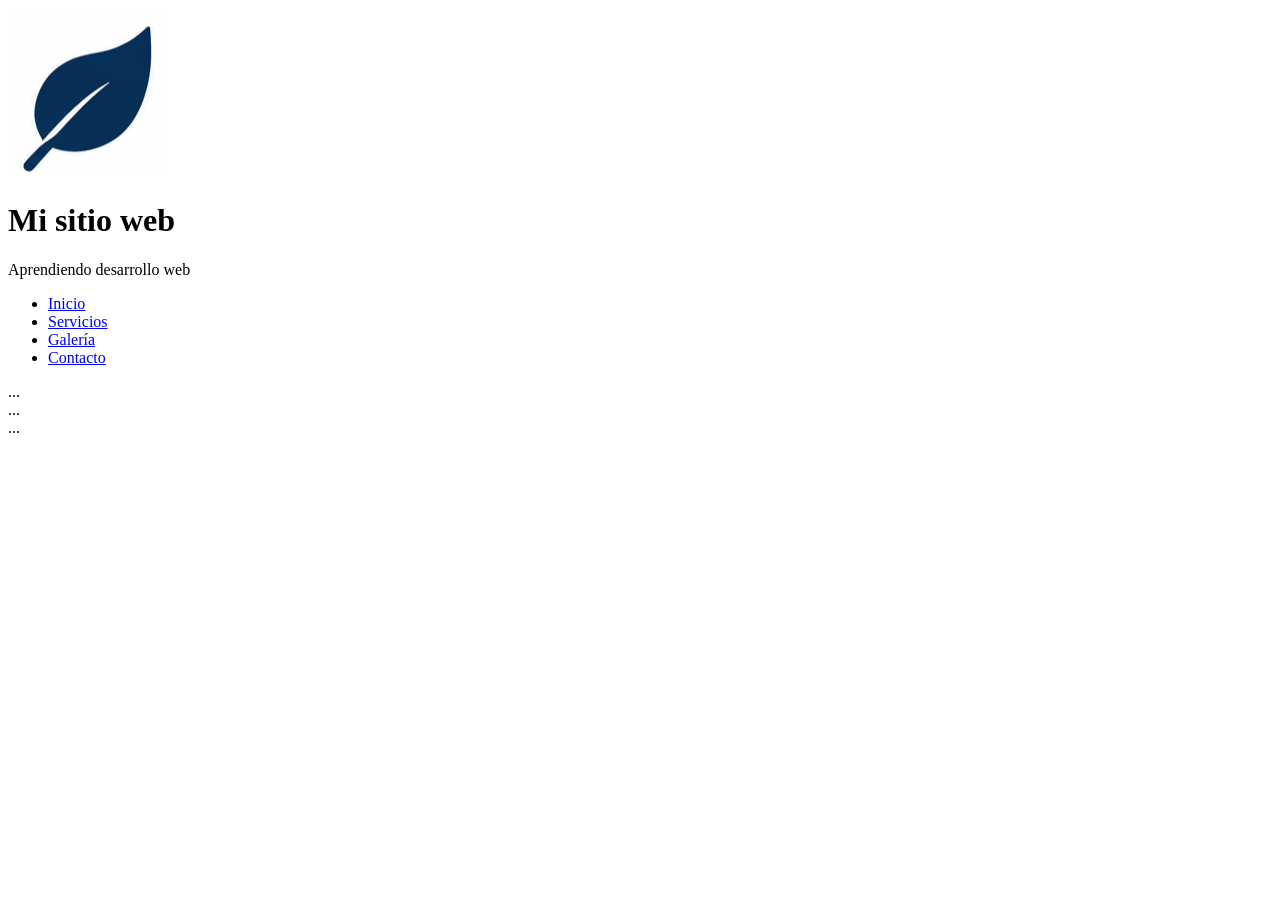
==== index.html @ b8b8349f "creacion ejercicio" ====
<!DOCTYPE html>
<html lang="es">
<head>
    <meta charset="UTF-8">
    <title>Mi sitio web</title>
</head>
<body>
    <header>
        <container>
        <img src="img/logo.png" alt="Logo">
        <h1>Mi sitio web</h1>
        <p>Aprendiendo desarrollo web</p>
        </container>
        
    </header>
    <nav>
        <ul>
            <li><a href="#">Inicio</a></li>
            <li><a href="#">Servicios</a></li>
            <li><a href="#">Galería</a></li>
            <li><a href="#">Contacto</a></li>
        </ul>
    </nav>
    <main>
        <section> ... </section>
    </main>
    <aside> ... </aside>    
    <footer> ... </footer>
</body>
</html>
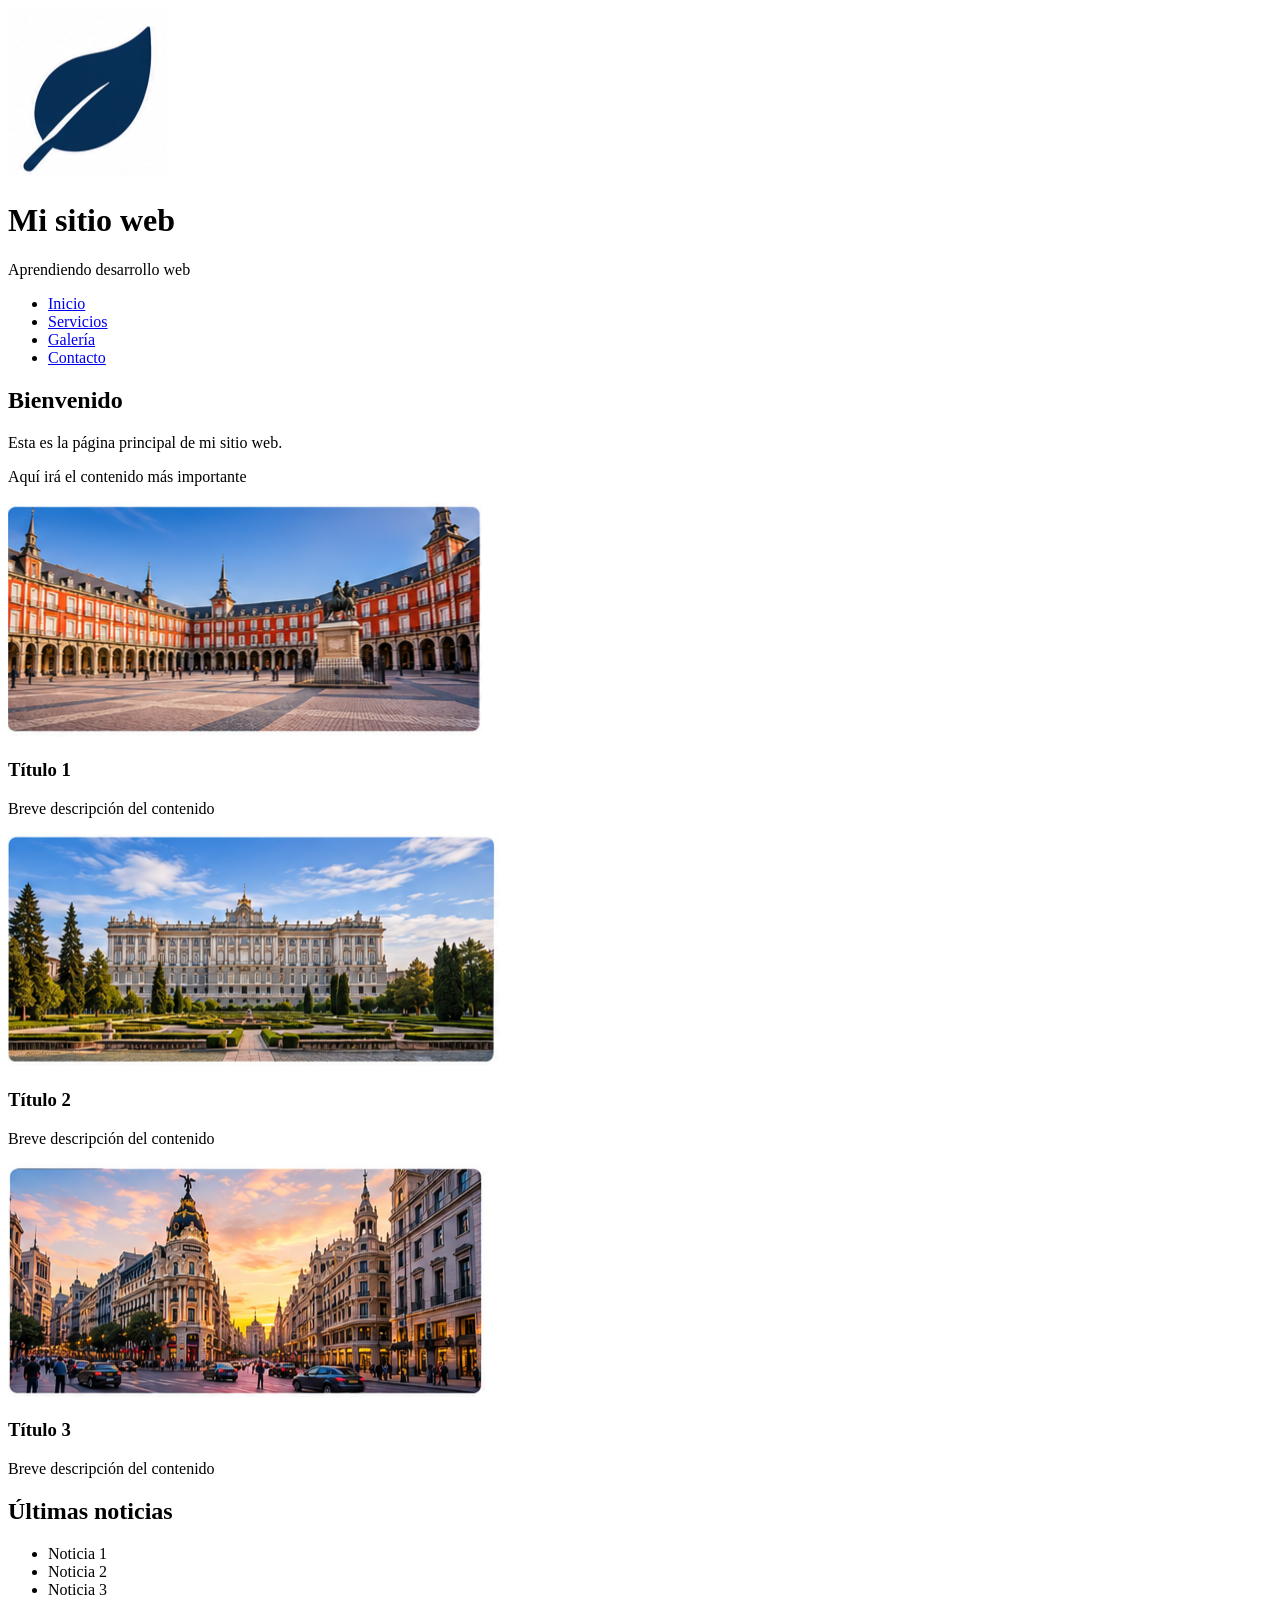
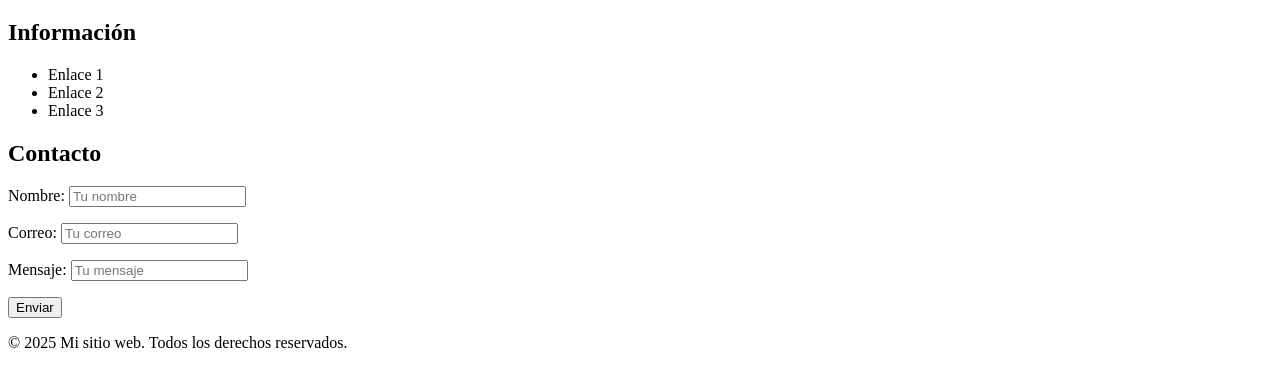
==== commit 866c1cf3: "Ejercicio 1.2" ====
--- a/index.html
+++ b/index.html
@@ -6,25 +6,85 @@
 </head>
 <body>
     <header>
-        <container>
+        
         <img src="img/logo.png" alt="Logo">
         <h1>Mi sitio web</h1>
         <p>Aprendiendo desarrollo web</p>
-        </container>
         
     </header>
     <nav>
         <ul>
-            <li><a href="#">Inicio</a></li>
-            <li><a href="#">Servicios</a></li>
-            <li><a href="#">Galería</a></li>
-            <li><a href="#">Contacto</a></li>
+            <li><a href="#inicio">Inicio</a></li>
+            <li><a href="#servicios">Servicios</a></li>
+            <li><a href="#galeria">Galería</a></li>
+            <li><a href="#contacto">Contacto</a></li>
         </ul>
     </nav>
     <main>
-        <section> ... </section>
+        <section> 
+            <h2>Bienvenido</h2>
+            <p>Esta es la página principal de mi sitio web.</p>
+            <p>Aquí irá el contenido más importante</p>
+
+            <div class="titulo">
+                <img src="img/tarjeta1.jpg" alt="Tarjeta 1">
+                <h3>Título 1</h3>
+                <p>Breve descripción del contenido</p>
+            </div>
+            <div class="titulo">
+                <img src="img/tarjeta2.jpg" alt="Tarjeta 2">
+                <h3>Título 2</h3>
+                <p>Breve descripción del contenido</p>
+            </div>
+            <div class="primer-titulo">
+                <img src="img/tarjeta3.jpg" alt="Tarjeta 3">
+                <h3>Título 3</h3>
+                <p>Breve descripción del contenido</p>
+            </div>
+        </section>
+        <section>
+            <h2>Últimas noticias</h2>
+            <ul>
+                <li>Noticia 1</li>
+                <li>Noticia 2</li>
+                <li>Noticia 3</li>
+            </ul>
+        </section>
+        
     </main>
-    <aside> ... </aside>    
-    <footer> ... </footer>
+    <aside>
+        <section>
+            <h2>Información</h2>
+            <ul>
+                <li>Enlace 1</li>
+                <li>Enlace 2</li>
+                <li>Enlace 3</li>
+            </ul>
+        </section> 
+        <section>
+            <h2>Contacto</h2>
+            <form action="formulario.php" method="POST">
+                <p>
+                    <label for="nombre">Nombre:</label>
+                    <input type="text" name="nombre" placeholder="Tu nombre" required>
+                </p>
+
+                <p>
+                    <label for="correo">Correo:</label>
+                    <input type="email" name="correo" placeholder="Tu correo" required>
+                </p>
+
+                <p>
+                    <label for="mensaje">Mensaje:</label>
+                    <input type="text" name="mensaje" placeholder="Tu mensaje" required>
+                </p>
+                <button type="submit">Enviar</button>
+
+            </form>
+        </section>
+    </aside>    
+    <footer> 
+        <p>&copy; 2025 Mi sitio web. Todos los derechos reservados.</p>
+    </footer>
 </body>
 </html>
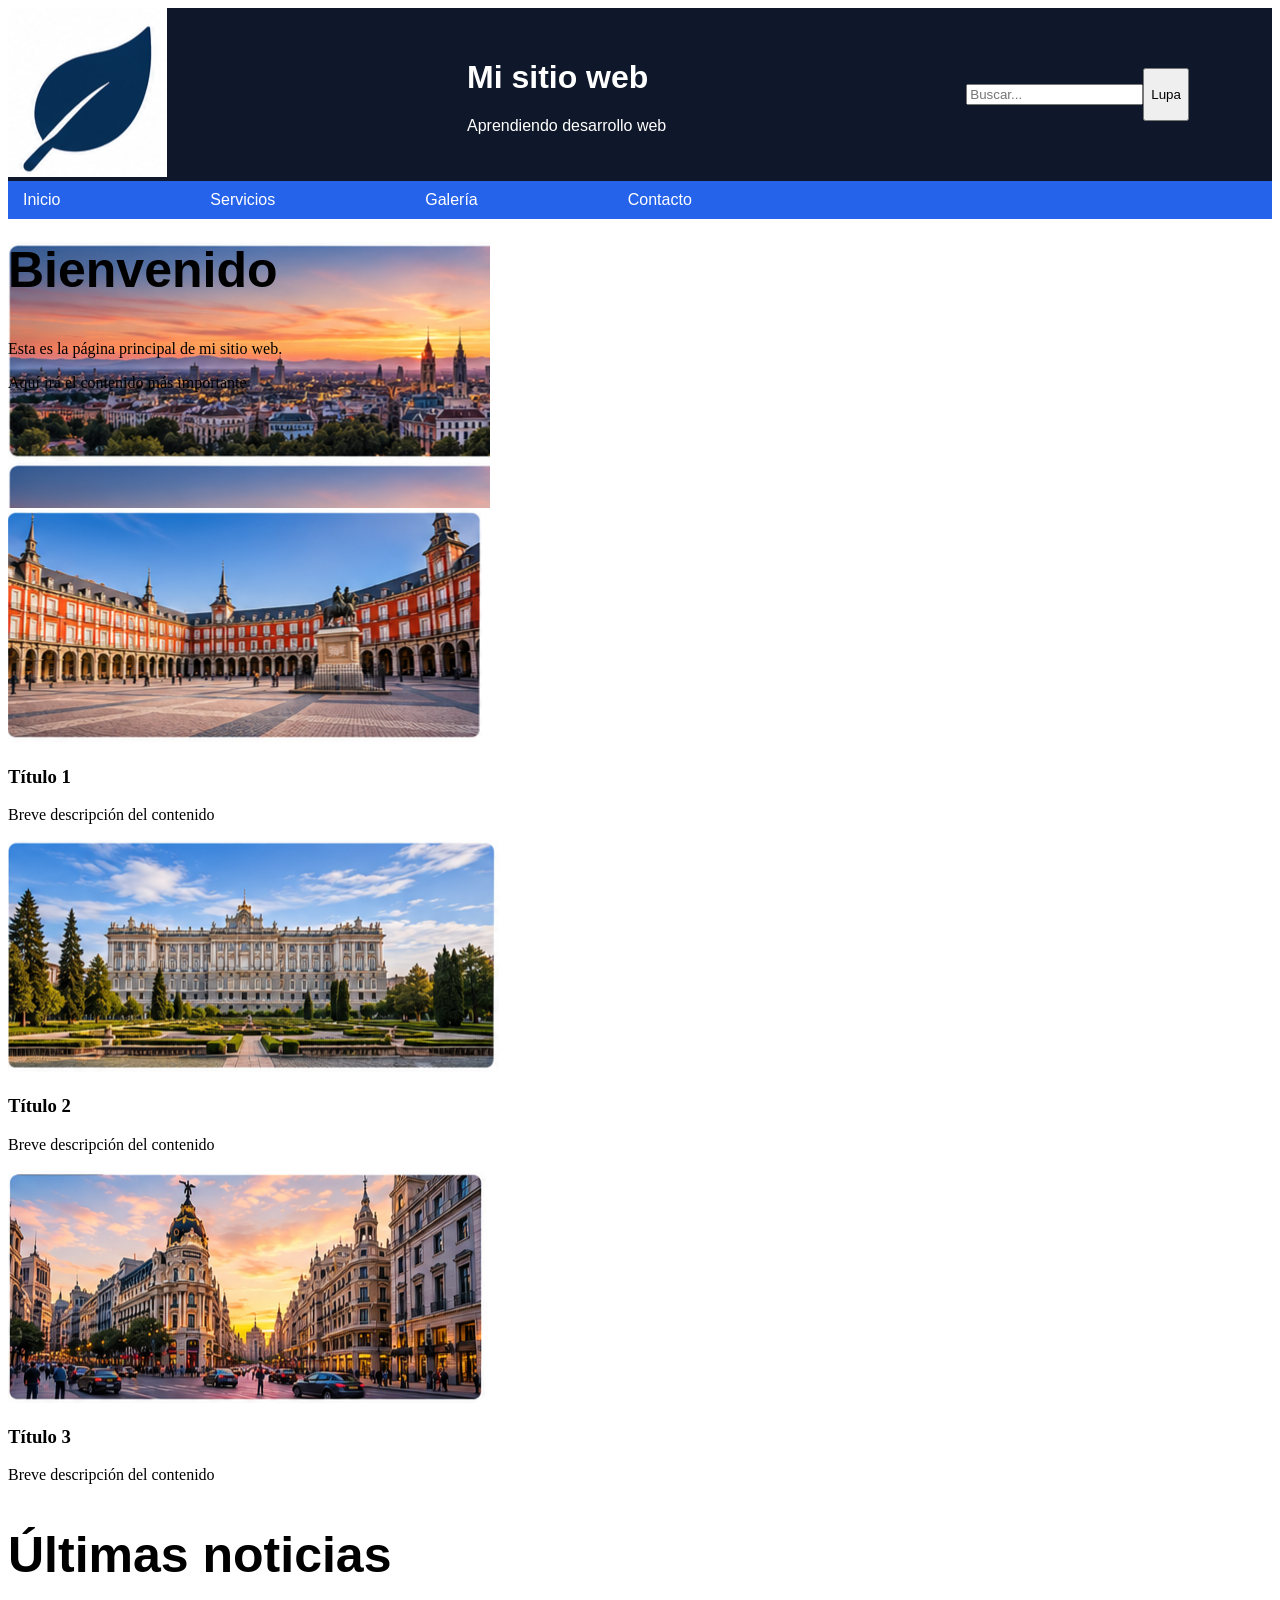
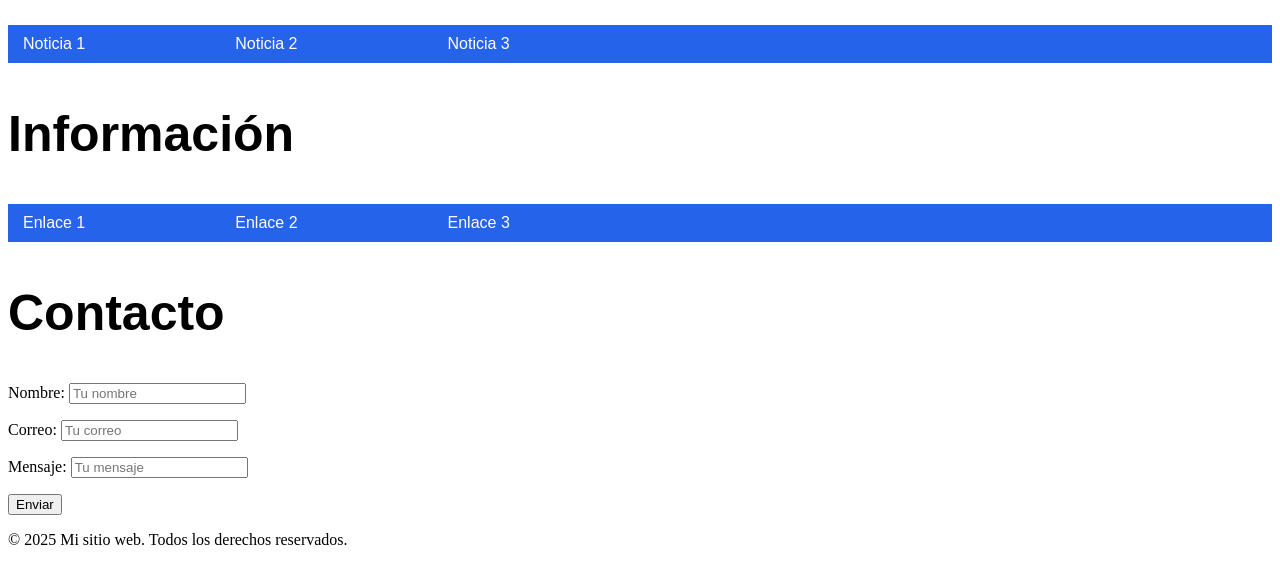
==== commit 09338628: "retoque de estilos" ====
--- a/index.html
+++ b/index.html
@@ -1,17 +1,32 @@
 <!DOCTYPE html>
 <html lang="es">
+
 <head>
     <meta charset="UTF-8">
     <title>Mi sitio web</title>
+    <link rel="stylesheet" href="css/styles.css">
 </head>
+
 <body>
+
     <header>
-        
-        <img src="img/logo.png" alt="Logo">
-        <h1>Mi sitio web</h1>
-        <p>Aprendiendo desarrollo web</p>
-        
+        <div id="icono">  <img src="img/logo.png" alt="Logo"></div>
+        <div id="encabezado">
+            <h1>Mi sitio web</h1>
+            <p>Aprendiendo desarrollo web</p>
+        </div>
+        <div>
+            <form method="POST" class="busqueda">
+                <p>
+                    <input type="text" name="busqueda" placeholder="Buscar..." required>
+                </p>
+                <button type="submit">Lupa</button>
+
+            </form>
+
+        </div>
     </header>
+
     <nav>
         <ul>
             <li><a href="#inicio">Inicio</a></li>
@@ -20,11 +35,15 @@
             <li><a href="#contacto">Contacto</a></li>
         </ul>
     </nav>
+
     <main>
-        <section> 
-            <h2>Bienvenido</h2>
-            <p>Esta es la página principal de mi sitio web.</p>
-            <p>Aquí irá el contenido más importante</p>
+
+        <section id="hero"> 
+            <div class="principal"> 
+                <h2>Bienvenido</h2>
+                <p>Esta es la página principal de mi sitio web.</p>
+                <p>Aquí irá el contenido más importante</p>
+            </div>
 
             <div class="titulo">
                 <img src="img/tarjeta1.jpg" alt="Tarjeta 1">
@@ -52,6 +71,7 @@
         </section>
         
     </main>
+
     <aside>
         <section>
             <h2>Información</h2>
@@ -82,7 +102,8 @@
 
             </form>
         </section>
-    </aside>    
+    </aside>   
+
     <footer> 
         <p>&copy; 2025 Mi sitio web. Todos los derechos reservados.</p>
     </footer>
--- a/css/styles.css
+++ b/css/styles.css
@@ -0,0 +1,50 @@
+header{
+    /* colocar objetos a distancia en horizontal y poner tamaño de caja */
+    display:flex;
+    flex-wrap: wrap;
+    gap: 300px;
+    
+    /* alinear objetos en el centro de la caja */
+    align-items: center;
+    /* poner colores y estilo*/
+    background-color: #0F172A;
+    color:white;
+    font-family: Arial, Helvetica, sans-serif;
+}
+
+ul{
+    display:flex;
+    flex-wrap: wrap;
+    gap: 150px;
+    background-color:#2563EB ;
+    color:white;
+    /* quitar puntos */
+    list-style: none;
+    font-family: Arial, Helvetica, sans-serif;
+    margin: 0;
+    padding: 10px 15px;
+}
+
+a{
+    color:white;
+    text-decoration: none;
+
+}
+
+.busqueda{
+    display: flex;
+}
+
+
+.principal{
+    flex-wrap: flex;
+    padding-bottom: 100px;
+    margin-right: +782px;
+    margin-top: -20px;
+    background-image:url(../img/hero.jpg);
+}
+
+h2{
+    font-family: Arial, Helvetica, sans-serif;
+    font-size: 50px;
+}
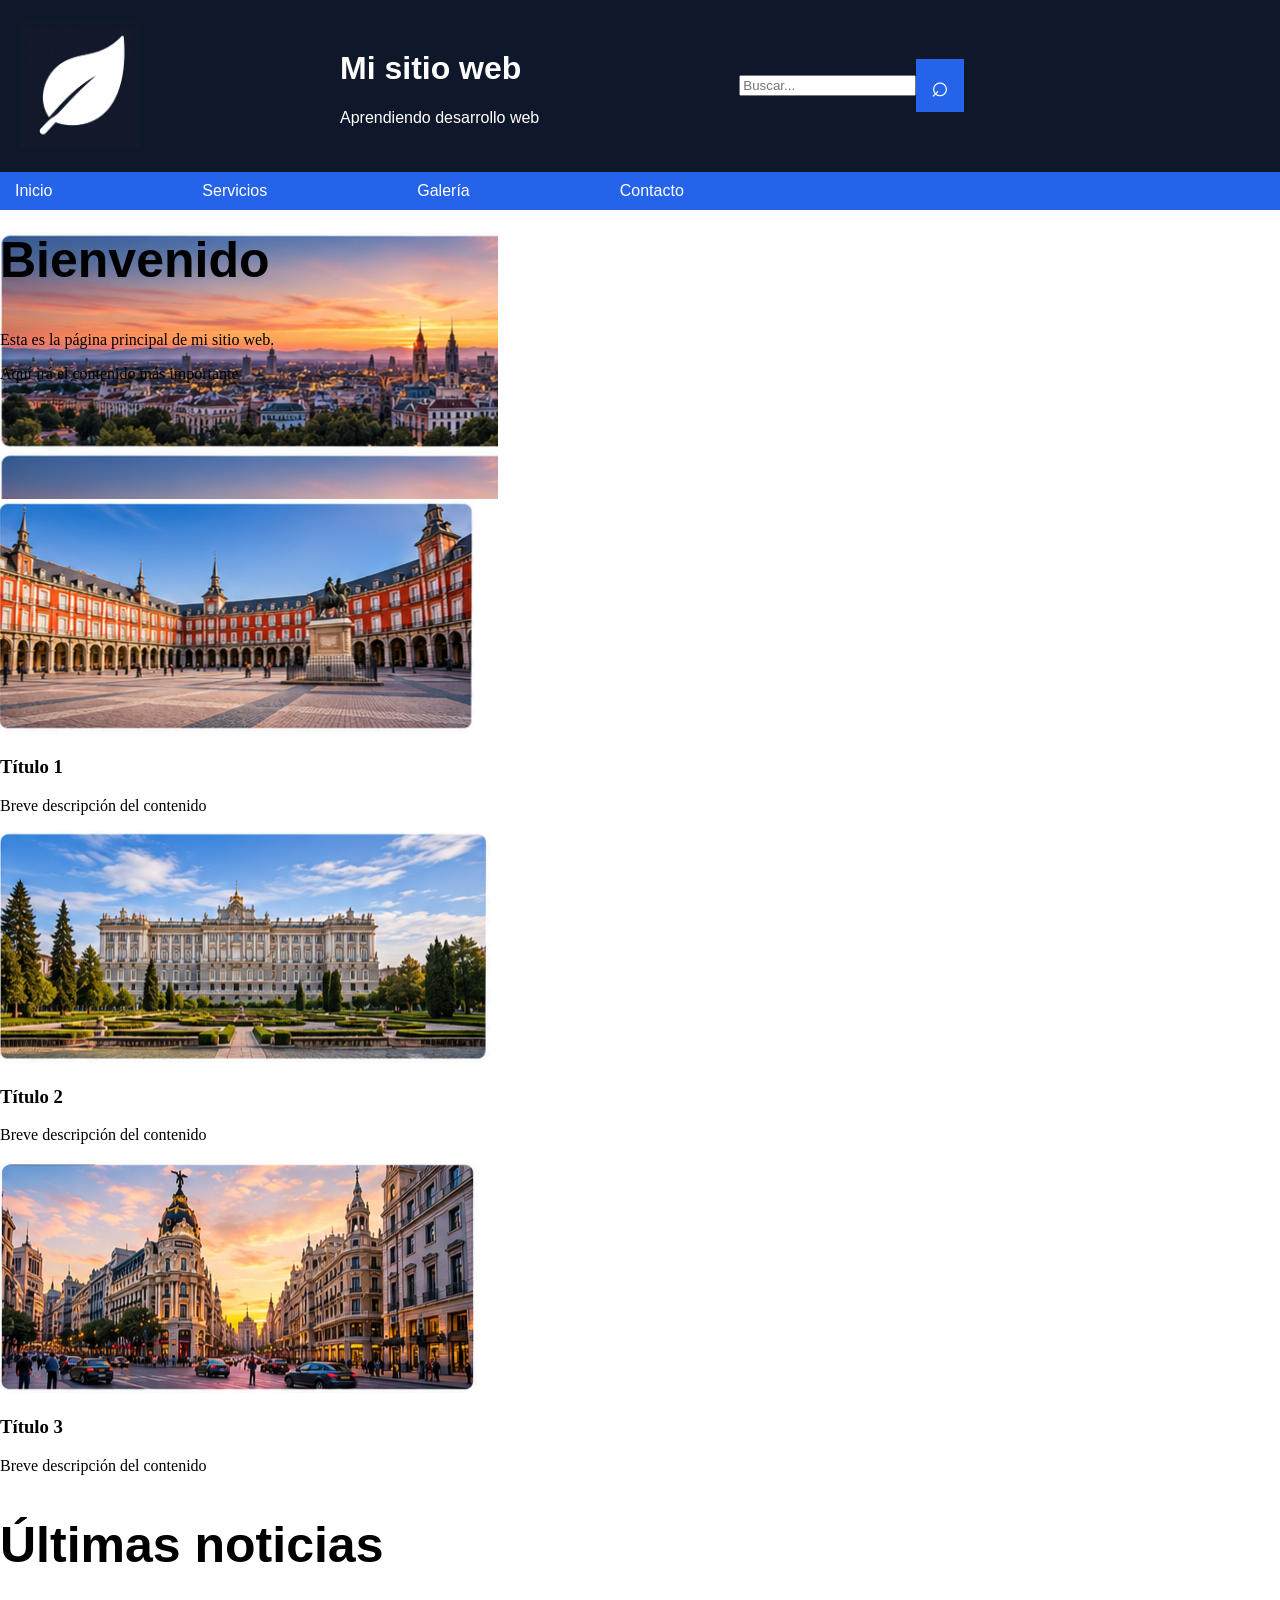
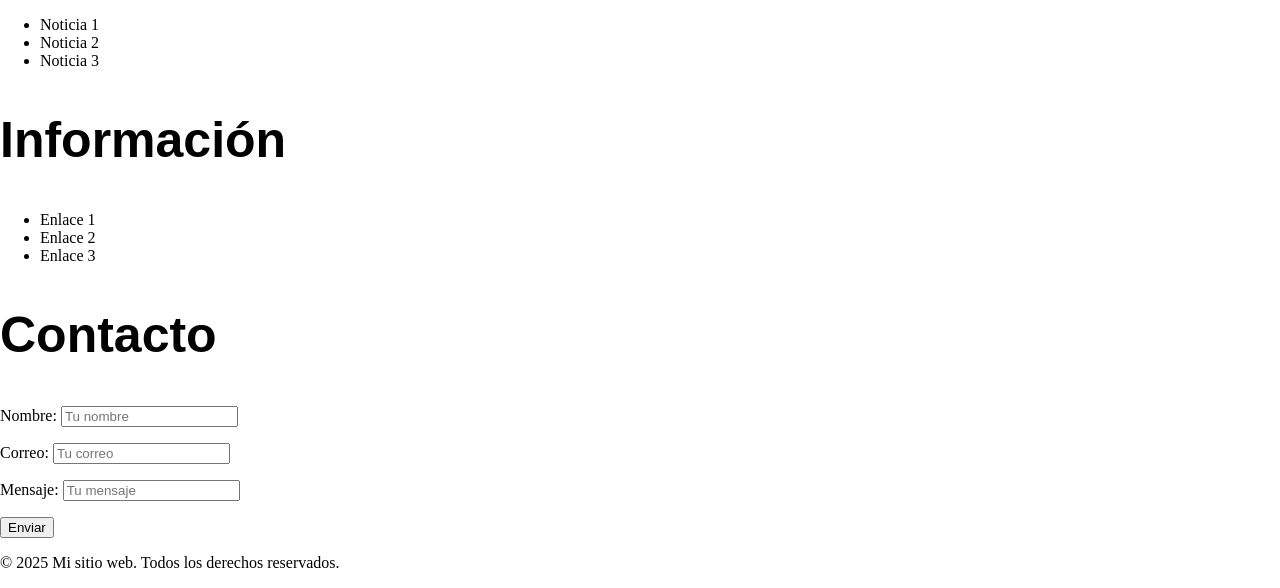
==== commit af6d64b1: "Mejoras encabezado" ====
--- a/index.html
+++ b/index.html
@@ -10,7 +10,7 @@
 <body>
 
     <header>
-        <div id="icono">  <img src="img/logo.png" alt="Logo"></div>
+        <div id="icono">  <img src="img/logo-invertido.jpg" alt="Logo"></div>
         <div id="encabezado">
             <h1>Mi sitio web</h1>
             <p>Aprendiendo desarrollo web</p>
@@ -20,7 +20,7 @@
                 <p>
                     <input type="text" name="busqueda" placeholder="Buscar..." required>
                 </p>
-                <button type="submit">Lupa</button>
+                <button type="submit" id="lupa"><span class="lupa">⌕</span></button>
 
             </form>
 
--- a/css/styles.css
+++ b/css/styles.css
@@ -2,8 +2,9 @@
     /* colocar objetos a distancia en horizontal y poner tamaño de caja */
     display:flex;
     flex-wrap: wrap;
-    gap: 300px;
+    gap: 200px;
     
+    padding: 20px;
     /* alinear objetos en el centro de la caja */
     align-items: center;
     /* poner colores y estilo*/
@@ -12,7 +13,23 @@
     font-family: Arial, Helvetica, sans-serif;
 }
 
-ul{
+#icono img {
+    width: 120px;
+    height: auto;
+}
+
+
+#lupa {
+    background-color: #2563EB;
+    border: none;             /* Quita el borde */
+    padding: 5px 15px;         /* Espacio alrededor de la lupa */
+}
+
+body{
+    margin: 0;
+}
+
+nav ul{
     display:flex;
     flex-wrap: wrap;
     gap: 150px;
@@ -25,10 +42,15 @@
     padding: 10px 15px;
 }
 
-a{
+nav a{
     color:white;
     text-decoration: none;
 
+}
+
+.lupa {
+    color: white;
+    font-size: 30px;
 }
 
 .busqueda{
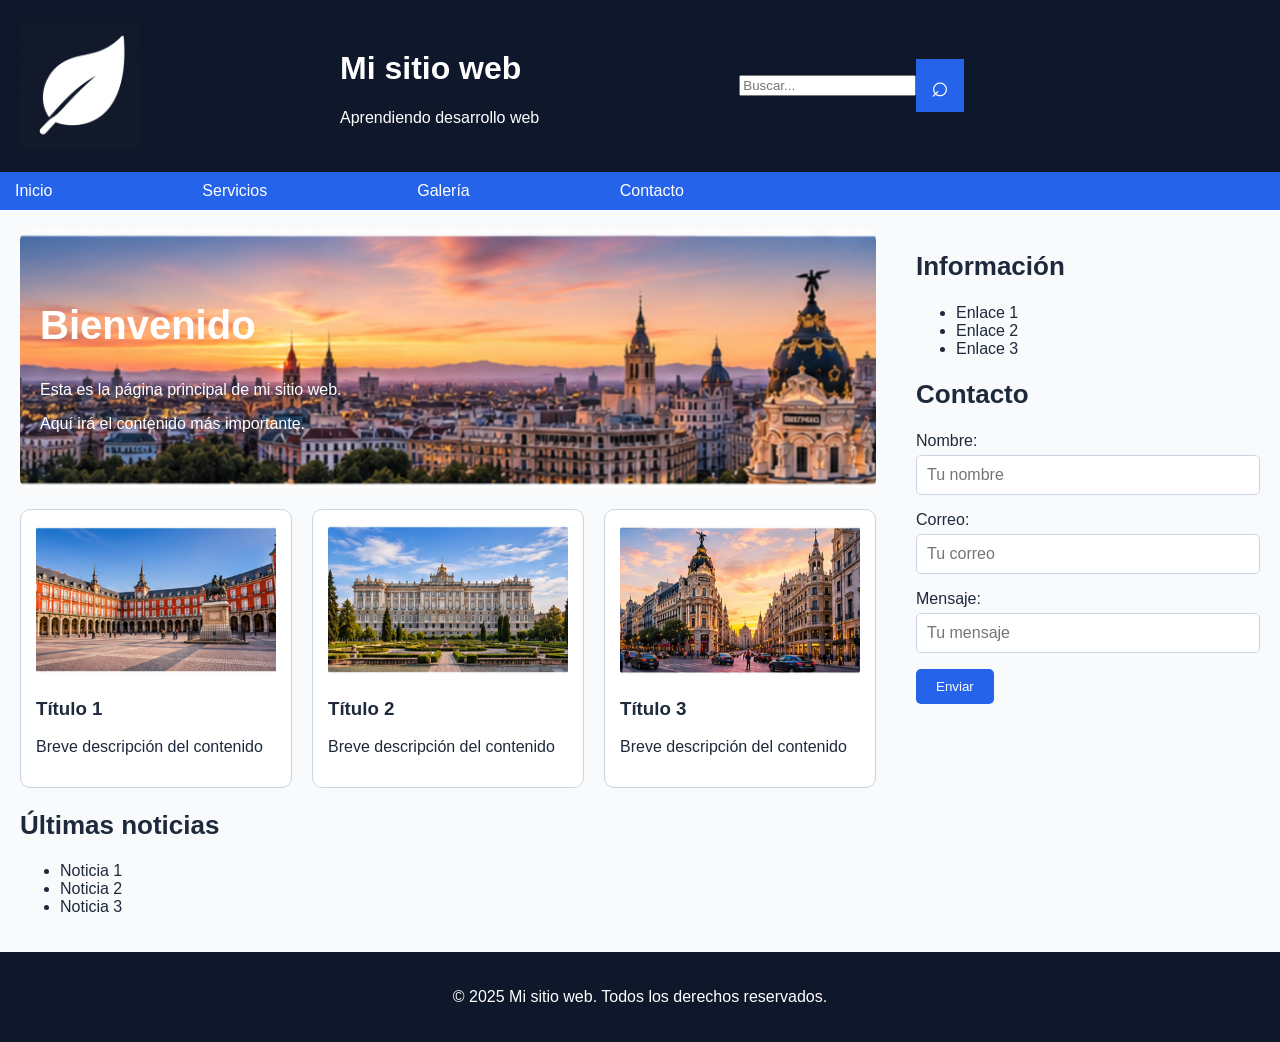
==== commit 0b77025b: "CSS terminado" ====
--- a/index.html
+++ b/index.html
@@ -42,7 +42,7 @@
             <div class="principal"> 
                 <h2>Bienvenido</h2>
                 <p>Esta es la página principal de mi sitio web.</p>
-                <p>Aquí irá el contenido más importante</p>
+                <p>Aquí irá el contenido más importante.</p>
             </div>
 
             <div class="titulo">
@@ -55,7 +55,7 @@
                 <h3>Título 2</h3>
                 <p>Breve descripción del contenido</p>
             </div>
-            <div class="primer-titulo">
+            <div class="titulo">
                 <img src="img/tarjeta3.jpg" alt="Tarjeta 3">
                 <h3>Título 3</h3>
                 <p>Breve descripción del contenido</p>
--- a/css/styles.css
+++ b/css/styles.css
@@ -1,3 +1,13 @@
+* {
+    box-sizing: border-box;
+} /* incluye el padding dentro del ancho */
+
+header,
+nav,
+footer {
+    width: 100%;
+}
+
 header{
     /* colocar objetos a distancia en horizontal y poner tamaño de caja */
     display:flex;
@@ -25,8 +35,13 @@
     padding: 5px 15px;         /* Espacio alrededor de la lupa */
 }
 
-body{
+body {
     margin: 0;
+    font-family: Arial, Helvetica, sans-serif;
+    background-color: #F8FAFC;
+    color: #1E293B;
+    display: flex;
+    flex-wrap: wrap;
 }
 
 nav ul{
@@ -59,14 +74,85 @@
 
 
 .principal{
-    flex-wrap: flex;
-    padding-bottom: 100px;
-    margin-right: +782px;
-    margin-top: -20px;
-    background-image:url(../img/hero.jpg);
+    width: 100%;
+    padding: 40px 20px;
+    color: white;
+    background-image: url("../img/hero.jpg");
+    background-size: cover; /* Amplia la imagen para cubrirlo todo */
+    background-position: center;
+
+    border-radius: 10px;
 }
 
-h2{
+#hero {
+    display: flex;
+    flex-wrap: wrap;
+    gap: 20px;
+}
+
+h2 {
     font-family: Arial, Helvetica, sans-serif;
-    font-size: 50px;
+    font-size: 26px;
+}
+
+.principal h2 {
+    font-size: 40px;
+}
+
+.titulo {
+    flex: 1; /* Las tarjetas se reparten el espacio por igual */
+    min-width: 200px;
+    padding: 15px;
+
+    background-color: white;
+    border: 1px solid #CBD5E1;
+    border-radius: 10px;
+}
+
+.titulo img {
+    width: 100%;
+    height: 150px;
+    object-fit: cover;
+    border-radius: 5px;
+} /* Imagenes de las tarjetas con el mismo tamaño y cuadradas dentro de la tarjeta */  
+
+aside label {
+    display: block;  /* Cada etiqueta ocupa su linea */
+    margin-bottom: 5px;
+}
+
+aside input {
+    width: 100%;
+    padding: 10px;
+    border: 1px solid #CBD5E1;
+    border-radius: 5px;
+    font: inherit;
+}
+
+aside button {
+    background-color: #2563EB;
+    color: white;
+    border: none;
+    padding: 10px 20px;
+    border-radius: 5px;
+}
+
+/* Forzamos el ancho del main y aside para que quepan uno al lado del otro */
+
+main {
+    width: 70%;
+    padding: 20px;
+    min-width: 0;
+} 
+
+aside {
+    width: 30%;
+    padding: 20px;
+}
+
+footer {
+    background-color: #0F172A;
+    color: white;
+    text-align: center;
+    padding: 20px;
 }
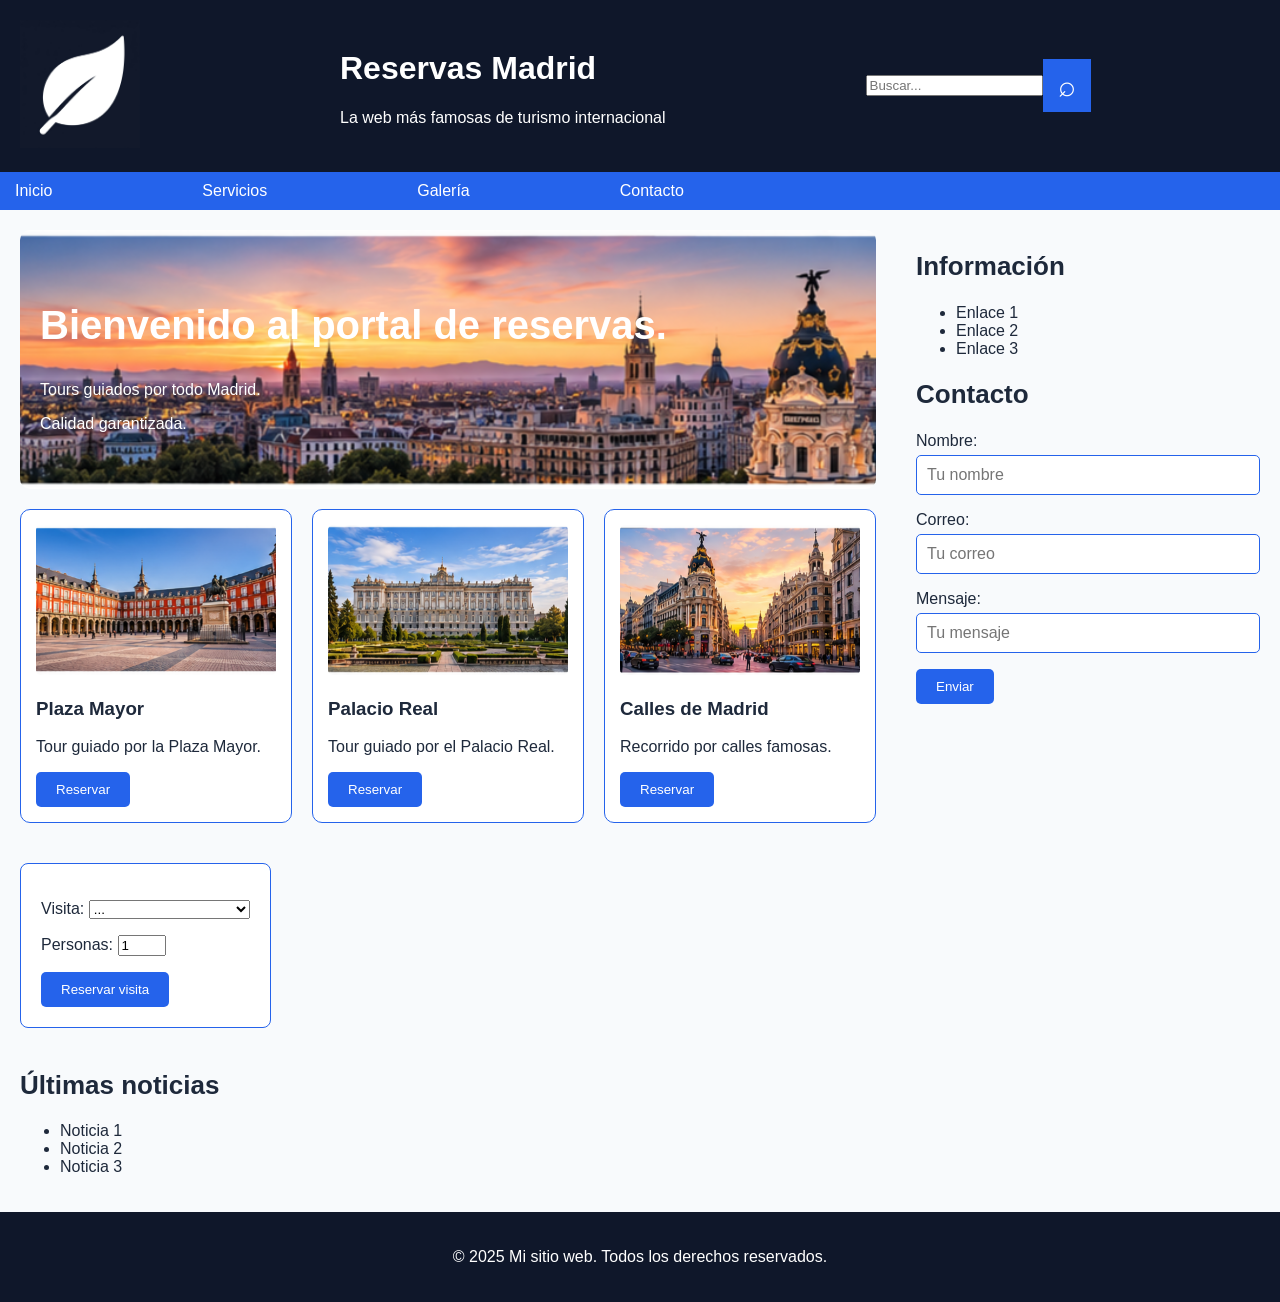
==== commit c8e26d68: "cambios en css y nuevo script.js" ====
--- a/index.html
+++ b/index.html
@@ -3,7 +3,7 @@
 
 <head>
     <meta charset="UTF-8">
-    <title>Mi sitio web</title>
+    <title>Reservas Madrid</title>
     <link rel="stylesheet" href="css/styles.css">
 </head>
 
@@ -12,8 +12,8 @@
     <header>
         <div id="icono">  <img src="img/logo-invertido.jpg" alt="Logo"></div>
         <div id="encabezado">
-            <h1>Mi sitio web</h1>
-            <p>Aprendiendo desarrollo web</p>
+            <h1>Reservas Madrid</h1>
+            <p>La web más famosas de turismo internacional</p>
         </div>
         <div>
             <form method="POST" class="busqueda">
@@ -40,25 +40,49 @@
 
         <section id="hero"> 
             <div class="principal"> 
-                <h2>Bienvenido</h2>
-                <p>Esta es la página principal de mi sitio web.</p>
-                <p>Aquí irá el contenido más importante.</p>
+                <h2>Bienvenido al portal de reservas.</h2>
+                <p>Tours guiados por todo Madrid.</p>
+                <p>Calidad garantizada.</p>
             </div>
 
             <div class="titulo">
                 <img src="img/tarjeta1.jpg" alt="Tarjeta 1">
-                <h3>Título 1</h3>
-                <p>Breve descripción del contenido</p>
+                <h3>Plaza Mayor</h3>
+                <p>Tour guiado por la Plaza Mayor.</p>
+                <button class="reserva"> Reservar </button>
             </div>
             <div class="titulo">
                 <img src="img/tarjeta2.jpg" alt="Tarjeta 2">
-                <h3>Título 2</h3>
-                <p>Breve descripción del contenido</p>
+                <h3>Palacio Real</h3>
+                <p>Tour guiado por el Palacio Real.</p>
+                <button class="reserva"> Reservar </button>
             </div>
             <div class="titulo">
                 <img src="img/tarjeta3.jpg" alt="Tarjeta 3">
-                <h3>Título 3</h3>
-                <p>Breve descripción del contenido</p>
+                <h3>Calles de Madrid</h3>
+                <p>Recorrido por calles famosas.</p>
+                <button class="reserva"> Reservar </button>
+            </div>
+            <div class="reservar">
+                <form id="reservas">
+                    <p>
+                        <label for="seleccion-visitas">Visita:</label>
+                        <select id="seleccion-visitas" name="visita">
+                            <option value="0">...</option>
+                            <option value="12">Plaza Mayor (12 €)</option>
+                            <option value="15">Palacio Real (15 €)</option>
+                            <option value="10">Calles de Madrid (10 €)</option>
+                        </select>
+                    </p>
+
+                    <p>
+                        <!--he puesto minimo 1 porque multiplicar por 0 me estaba dando problemas creo-->
+                        <label for="personas">Personas:</label>
+                        <input type="number" id="personas" name="personas" value="1" min="1" max="20" required> 
+                    </p>
+
+                    <button type="button" id="boton-reservar" class="reserva">Reservar visita</button>
+                </form>
             </div>
         </section>
         <section>
@@ -107,5 +131,6 @@
     <footer> 
         <p>&copy; 2025 Mi sitio web. Todos los derechos reservados.</p>
     </footer>
+    <script src="script.js" defer></script>
 </body>
 </html>
--- a/css/styles.css
+++ b/css/styles.css
@@ -105,7 +105,7 @@
     padding: 15px;
 
     background-color: white;
-    border: 1px solid #CBD5E1;
+    border: 1px solid #2563EB;
     border-radius: 10px;
 }
 
@@ -124,7 +124,7 @@
 aside input {
     width: 100%;
     padding: 10px;
-    border: 1px solid #CBD5E1;
+    border: 1px solid #2563EB;
     border-radius: 5px;
     font: inherit;
 }
@@ -155,4 +155,21 @@
     color: white;
     text-align: center;
     padding: 20px;
+}
+
+.reserva{
+    background-color: #2563EB;
+    color: white;
+    border: none;
+    padding: 10px 20px;
+    border-radius: 5px;
+}
+
+.reservar {
+    background-color: white;
+    border: 1px solid #2563EB;
+    border-radius: 8px;
+    padding: 20px;
+    margin: 20px 0;
+    max-width: 400px;
 }
